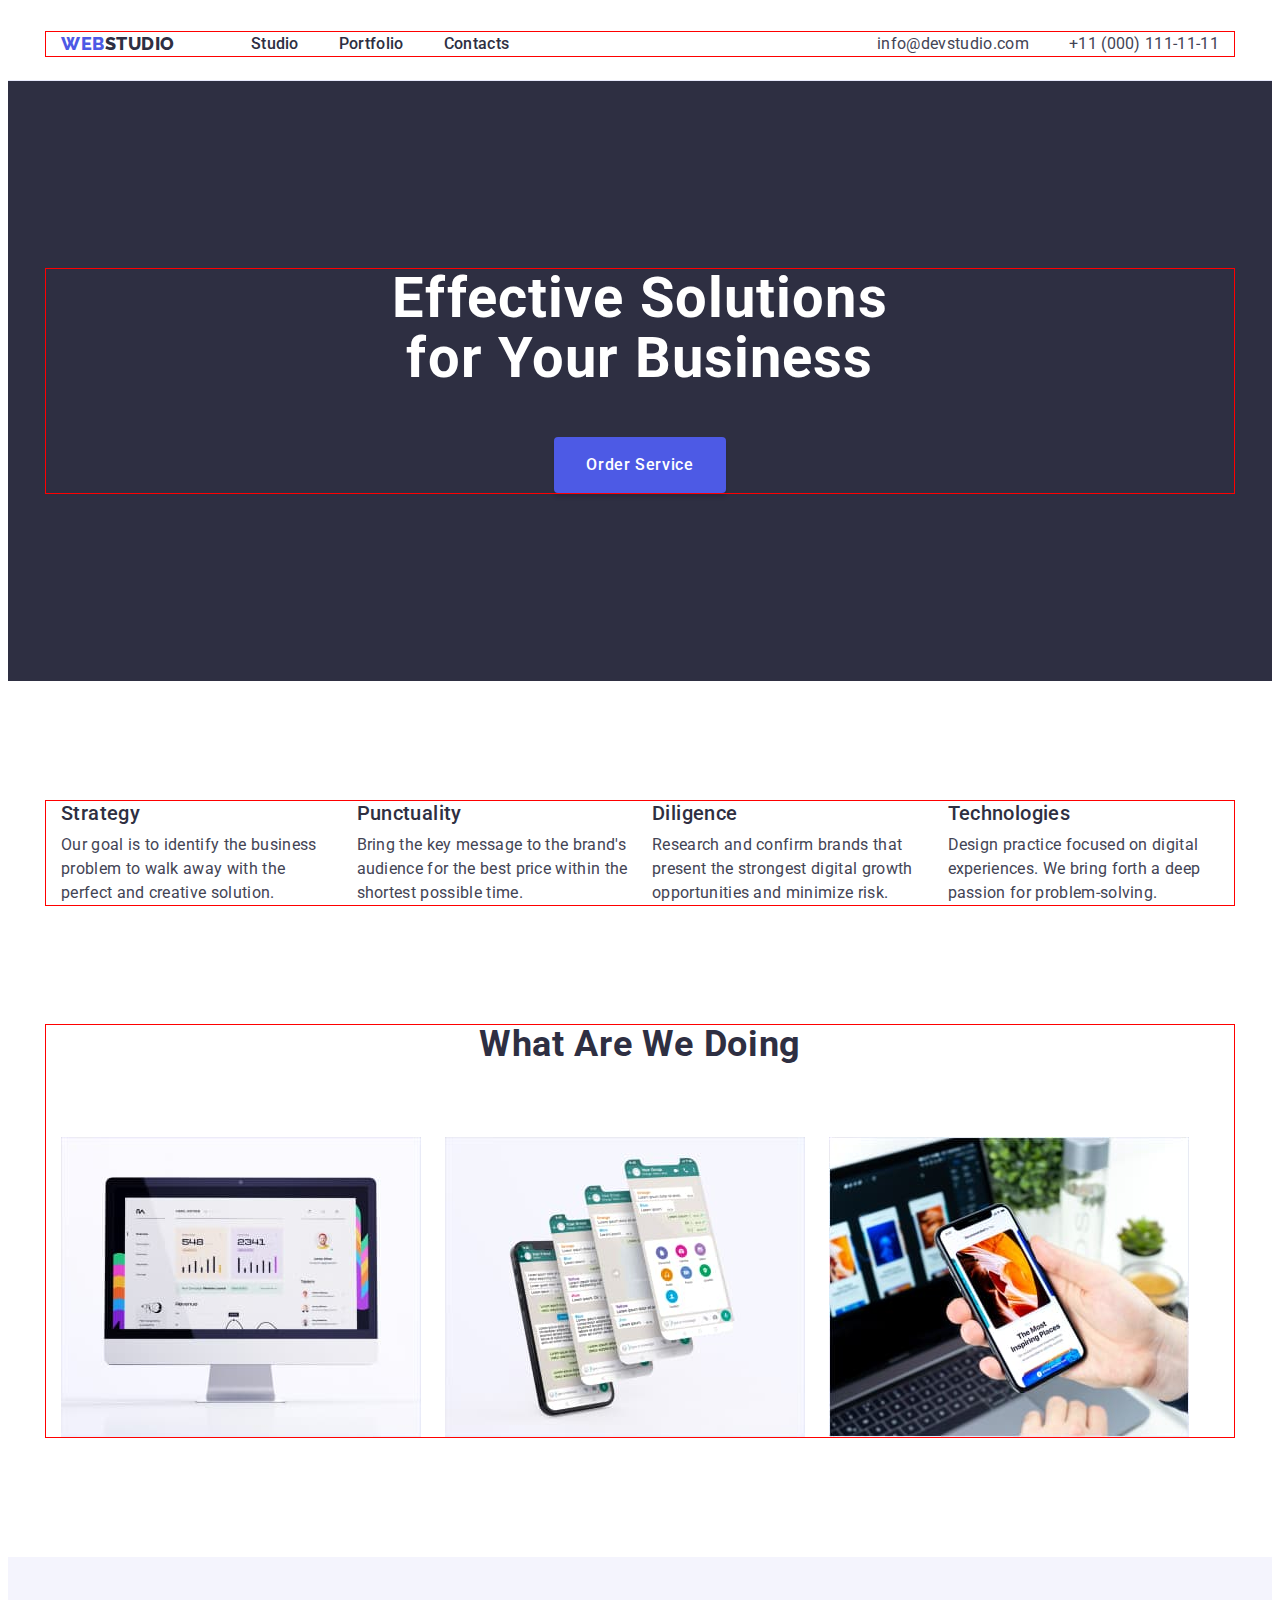
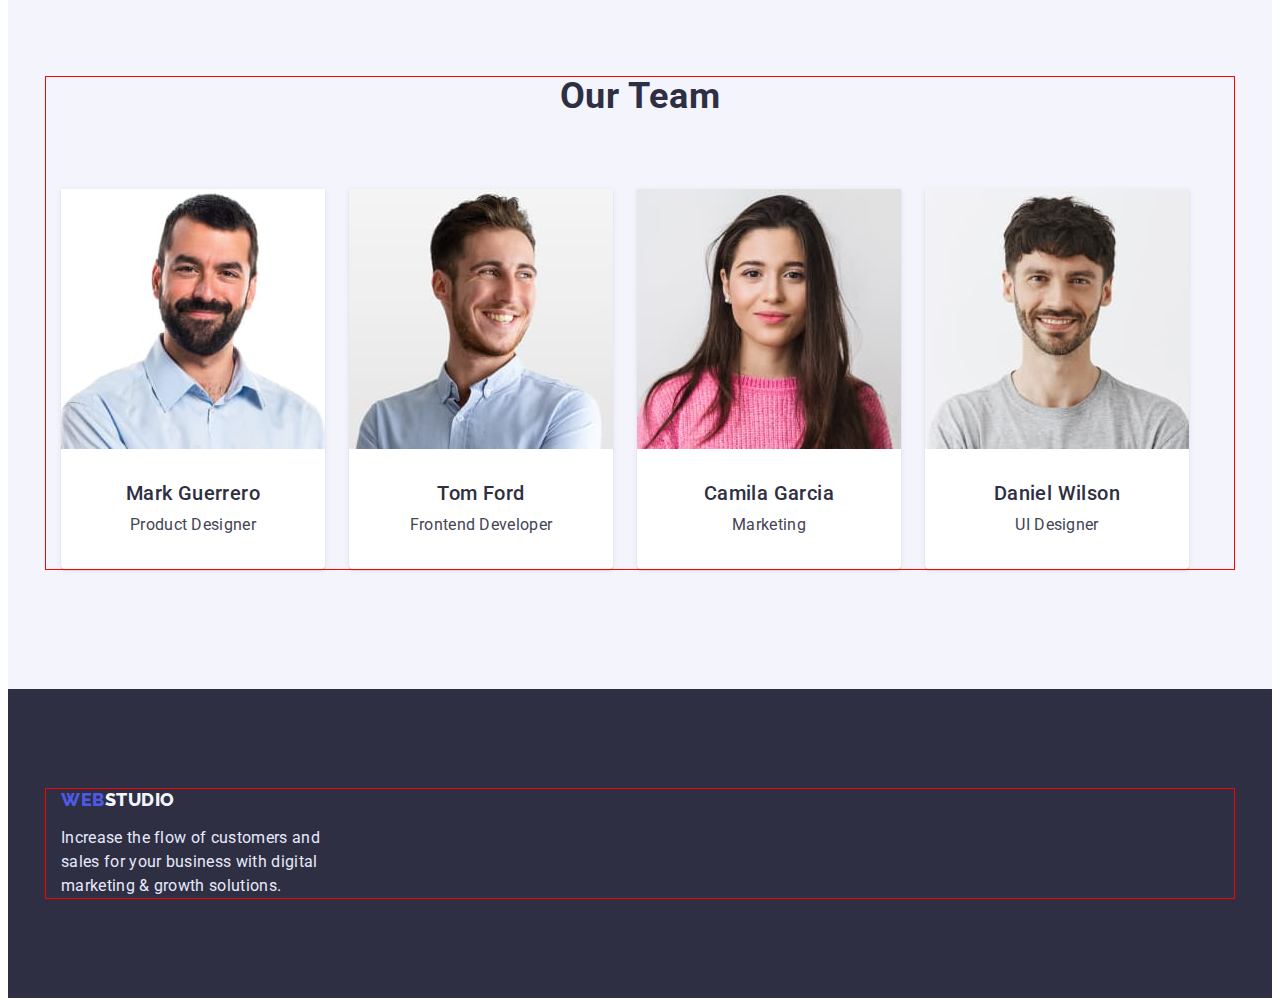
==== index.html @ 4e58a126 "Initial commit" ====
<!DOCTYPE html>
<html lang="en">
	<head>
		<meta charset="UTF-8" />
		<meta http-equiv="X-UA-Compatible" content="IE=edge" />
		<meta name="viewport" content="width=device-width, initial-scale=1.0" />
		<title>WebStudio</title>
		<link rel="preconnect" href="https://fonts.googleapis.com" />
		<link rel="preconnect" href="https://fonts.gstatic.com" crossorigin />
		<link
			href="https://fonts.googleapis.com/css2?family=Raleway:wght@800&family=Roboto:wght@400;500;700;900&display=swap"
			rel="stylesheet"
		/>
		<link
			rel="stylesheet"
			href="https://cdnjs.cloudflare.com/ajax/libs/modern-normalize/1.1.0/modern-normalize.min.css"
			integrity="sha512-wpPYUAdjBVSE4KJnH1VR1HeZfpl1ub8YT/NKx4PuQ5NmX2tKuGu6U/JRp5y+Y8XG2tV+wKQpNHVUX03MfMFn9Q=="
			crossorigin="anonymous"
			referrerpolicy="no-referrer"
		/>
		<link rel="stylesheet" href="./css/styles.css" />
	</head>
	<body>
		<header class="header">
			<div class="container header-container">
				<nav class="header-navigation">
					<a href="./index.html" class="header-logo link"><span> Web</span>Studio</a>
					<ul class="header-list list">
						<li class="header-item"><a href="" class="header-item-link link heading">Studio</a></li>
						<li class="header-item"><a href="./portfolio.html" class="header-item-link link heading">Portfolio</a></li>
						<li class="header-item"><a href="" class="header-item-link link heading">Contacts</a></li>
					</ul>
				</nav>
				<address class="header-address">
					<ul class="header-list list">
						<li class="header-item">
							<a href="mailto:info@devstudio.com" class="header-link link heading">info@devstudio.com</a>
						</li>
						<li class="header-item">
							<a href="tel:+110001111111" class="header-link link heading">+11 (000) 111-11-11</a>
						</li>
					</ul>
				</address>
			</div>
		</header>
		<main>
			<!--Hero section-->
			<section class="hero">
				<div class="container">
					<h1 class="hero-subject">Effective Solutions for Your Business</h1>
					<button type="button" class="hero-btn btn">Order Service</button>
				</div>
			</section>
			<!--/Hero section-->

			<!--Section Advantages-->
			<section class="advantages">
				<div class="container">
					<h2 class="visually-hidden">Advantages</h2>
					<ul class="advantages-list list">
						<li class="advantages-item">
							<h3 class="advantages-item-subtitle subtitle">Strategy</h3>
							<p class="advantages-item-description">
								Our goal is to identify the business problem to walk away with the perfect and creative solution.
							</p>
						</li>
						<li class="advantages-item">
							<h3 class="advantages-item-subtitle subtitle">Punctuality</h3>
							<p class="advantages-item-description">
								Bring the key message to the brand's audience for the best price within the shortest possible time.
							</p>
						</li>
						<li class="advantages-item">
							<h3 class="advantages-item-subtitle subtitle">Diligence</h3>
							<p class="advantages-item-description">
								Research and confirm brands that present the strongest digital growth opportunities and minimize risk.
							</p>
						</li>
						<li class="advantages-item">
							<h3 class="advantages-item-subtitle subtitle">Technologies</h3>
							<p class="advantages-item-description">
								Design practice focused on digital experiences. We bring forth a deep passion for problem-solving.
							</p>
						</li>
					</ul>
				</div>
			</section>
			<!--/Section Advantages-->

			<!--We doing section-->
			<section class="doing">
				<div class="container">
					<h2 class="doing-title title">What are we doing</h2>
					<ul class="doing-list list">
						<li class="doing-item">
							<img src="./images/doing-img-1.jpg" alt="computer screen" width="360" />
						</li>
						<li class="doing-item">
							<img src="./images/doing-img-2.jpg" alt="phone" width="360" />
						</li>
						<li class="doing-item">
							<img src="./images/doing-img-3.jpg" alt="phone and laptope" width="360" />
						</li>
					</ul>
				</div>
			</section>
			<!--/We doing section-->

			<!--Team section-->
			<section class="team">
				<div class="container">
					<h2 class="team-title title">Our Team</h2>
					<ul class="team-list list">
						<li class="team-item">
							<img src="./images/team-img-1.jpg" alt="photo Mark Guerrero" width="264" />
							<div class="team-item-container">
								<h3 class="team-item-subtitle subtitle">Mark Guerrero</h3>
								<p class="team-item-description">Product Designer</p></div
							>
						</li>
						<li class="team-item">
							<img src="./images/team-img-2.jpg" alt="photo Tom Ford" width="264" />
							<div class="team-item-container"
								><h3 class="team-item-subtitle subtitle">Tom Ford</h3>
								<p class="team-item-description">Frontend Developer</p></div
							>
						</li>
						<li class="team-item">
							<img src="./images/team-img-3.jpg" alt="photo Camila Garcia" width="264" />
							<div class="team-item-container"
								><h3 class="team-item-subtitle subtitle">Camila Garcia</h3>
								<p class="team-item-description">Marketing</p></div
							>
						</li>
						<li class="team-item">
							<img src="./images/team-img-4.jpg" alt="photo Daniel Wilson" width="264" />
							<div class="team-item-container"
								><h3 class="team-item-subtitle subtitle">Daniel Wilson</h3>
								<p class="team-item-description">UI Designer</p></div
							>
						</li>
					</ul>
				</div>
			</section>
			<!--/Team section-->
		</main>
		<footer class="footer">
			<div class="container">
				<a href="./index.html" class="footer-logo link"><span>Web</span>Studio</a>
				<p class="footer-text">
					Increase the flow of customers and sales for your business with digital marketing & growth solutions.
				</p>
			</div>
		</footer>
	</body>
</html>
---- css/styles.css ----
:root {
	--hero-color: #ffffff;
	--main-title-color: #2e2f42;
	--main-description-color: #434455;
	--accent-color: #4d5ae5;
	--hover-focus-color: #404bbf;
	--background-color-1: #2e2f42;
	--background-color-2: #f4f4fd;
	--footer-text: #e7e9fc;
	--secondary-font: "Raleway", sans-serif;
	--margin-subtitle: 8px;
	--margin-title: 72px;
}
h1,
h2,
h3,
h4,
h5,
h6,
p {
	margin: 0;
}
ul {
	margin: 0;
	padding: 0;
}
img {
	display: block;
	max-width: 100%;
	height: auto;
}
body {
	font-family: "Roboto", sans-serif;
	color: var(--main-description-color);
}
.container {
	width: 1158px;
	margin: 0 auto;
	outline: 1px solid red;
	padding-left: 15px;
	padding-right: 15px;
}
.list {
	list-style: none;
}
.link {
	text-decoration: none;
}
.btn {
	font-family: inherit;
	font-weight: 500;
	font-size: 16px;
	line-height: 1.5;
	letter-spacing: 0.04em;
	cursor: pointer;
}
.control-item-btn:hover,
.control-item-btn:focus {
	color: var(--hero-color);
	background-color: var(--hover-focus-color);
	border: 1px solid var(--hover-focus-color);
}
.heading:hover,
.heading:focus {
	color: var(--hover-focus-color);
}
.header {
	padding: 24px 0;
	border-bottom: 1px solid var(--footer-text);
}
.header-container {
	display: flex;
	align-items: center;
}
.header-navigation {
	display: flex;
	align-items: center;
}
.header-logo {
	font-family: "Raleway", sans-serif;
	font-weight: 800;
	font-size: 18px;
	line-height: 1.33;
	letter-spacing: 0.03em;
	text-transform: uppercase;
	color: var(--main-title-color);
	margin-right: 76px;
}
.header-logo span {
	color: var(--accent-color);
}
.header-list {
	display: flex;
	gap: 40px;
}
.header-item {
}
.header-item-link {
	font-weight: 500;
	font-size: 16px;
	line-height: 1.5;
	letter-spacing: 0.02em;
	color: var(--main-title-color);
}
.header-address {
	margin-left: auto;
}
.header-link {
	font-style: normal;
	font-size: 16px;
	line-height: 1.5;
	letter-spacing: 0.02em;
	color: var(--main-description-color);
}
.title {
	font-weight: 700;
	font-size: 36px;
	line-height: 1.11;
	letter-spacing: 0.02em;
	text-transform: capitalize;
}
.subtitle {
	font-weight: 500;
	font-size: 20px;
	line-height: 1.2;
	letter-spacing: 0.02em;
}

.visually-hidden {
	position: absolute;
	width: 1px;
	height: 1px;
	margin: -1px;
	border: 0;
	padding: 0;
	white-space: nowrap;
	clip-path: inset(100%);
	clip: rect(0 0 0 0);
	overflow: hidden;
}

/* <!--Hero section--> */
.hero {
	background: var(--background-color-1);
	padding-top: 188px;
	padding-bottom: 188px;
	text-align: center;
}

.hero-subject {
	font-weight: 700;
	font-size: 56px;
	line-height: 1.07;
	letter-spacing: 0.02em;
	color: var(--hero-color);
	margin-bottom: 48px;
	width: 496px;
	margin-right: auto;
	margin-left: auto;
}
.hero-btn {
	color: var(--hero-color);
	background: var(--accent-color);
	border: none;
	box-shadow: 0px 4px 4px rgba(0, 0, 0, 0.15);
	border-radius: 4px;
	padding: 16px 32px;
	gap: 10px;
}

.hero-btn:hover,
.hero-btn:focus {
	background: var(--hover-focus-color);
}

/* <!--/Hero section--> */

/* <!--Section Advantages--> */
.advantages {
	padding: 120px 0;
}

.advantages-list {
	display: flex;
	flex-wrap: wrap;
	gap: 24px;
	padding: 0;
	list-style: none;
}

.advantages-item {
	flex-basis: calc((100% - 72px) / 4);
}

.advantages-item-subtitle {
	color: var(--main-title-color);
	margin-bottom: var(--margin-subtitle);
}
.advantages-item-description {
	font-size: 16px;
	line-height: 1.5;
	letter-spacing: 0.02em;
}
/* <!--/Section Advantages--> */

/* <!--We doing section--> */
.doing {
	padding-bottom: 120px;
}

.doing-title {
	color: var(--main-title-color);
	margin-bottom: var(--margin-title);
	text-align: center;
}
.doing-list {
	display: flex;
	align-items: center;
	gap: 24px;
}
.doing-item {
}
/* <!--/We doing section--> */

/* <!--Team section--> */
.team {
	background: var(--background-color-2);
	padding: 120px 0;
}

.team-title {
	color: var(--main-title-color);
	margin-bottom: var(--margin-title);
	text-align: center;
}
.team-list {
	display: flex;
	align-items: center;
	gap: 24px;
}
.team-item {
	background: #ffffff;
	box-shadow: 0px 1px 6px rgba(46, 47, 66, 0.08), 0px 1px 1px rgba(46, 47, 66, 0.16), 0px 2px 1px rgba(46, 47, 66, 0.08);
	border-radius: 0px 0px 4px 4px;
	text-align: center;
}
.team-item-container {
	padding: 32px 0;
}
.team-item-subtitle {
	color: var(--main-title-color);
	margin-bottom: var(--margin-subtitle);
}
.team-item-description {
	font-size: 16px;
	line-height: 1.5;
	letter-spacing: 0.02em;
}
/* <!--/Team section--> */
.footer {
	background: var(--background-color-1);
	padding: 100px 0;
}

.footer-logo {
	font-family: "Raleway", sans-serif;
	font-weight: 800;
	font-size: 18px;
	line-height: 1.17;
	letter-spacing: 0.03em;
	text-transform: uppercase;
	color: var(--background-color-2);
}

.footer-logo span {
	color: var(--accent-color);
}
.footer-text {
	font-size: 16px;
	line-height: 1.5;
	letter-spacing: 0.02em;
	color: var(--footer-text);
	width: 264px;
	margin-top: 16px;
}

/* <!--Hero and portfolio section-->*/
.control {
	padding: 96px 0;
}

.control-list {
	display: flex;
	justify-content: center;
	flex-wrap: wrap;
	align-items: center;
	gap: 24px;
	margin-bottom: var(--margin-title);
}
.control-item {
}
.control-item-btn {
	color: var(--accent-color);
	background: var(--background-color-2);
	border: 1px solid var(--footer-text);
	padding: 12px 24px;
	border-radius: 4px;
	box-shadow: 0px 3px 1px rgba(0, 0, 0, 0.1), 0px 2px 1px rgba(0, 0, 0, 0.08), 0px 2px 2px rgba(0, 0, 0, 0.12);
}

.portfolio-list {
	display: flex;
	flex-wrap: wrap;
}

.portfolio-item {
	margin-right: 24px;
	margin-bottom: 48px;
	width: 360px;
}
.portfolio-item:nth-child(3n) {
	margin-right: 0;
}
.portfolio-item:nth-last-child(-n + 3) {
	margin-bottom: 0;
}
.portfolio-item-link {
}
.portfolio-item-container {
	border: 1px solid var(--footer-text);
	border-top: none;
	padding: 32px 16px;
}
.portfolio-item-subtitle {
	color: var(--main-title-color);
	margin-bottom: var(--margin-subtitle);
}
.portfolio-item-description {
	font-size: 16px;
	line-height: 1.5;
	letter-spacing: 0.02em;
	color: var(--main-description-color);
}
/* <!--/Hero and portfolio section--> */
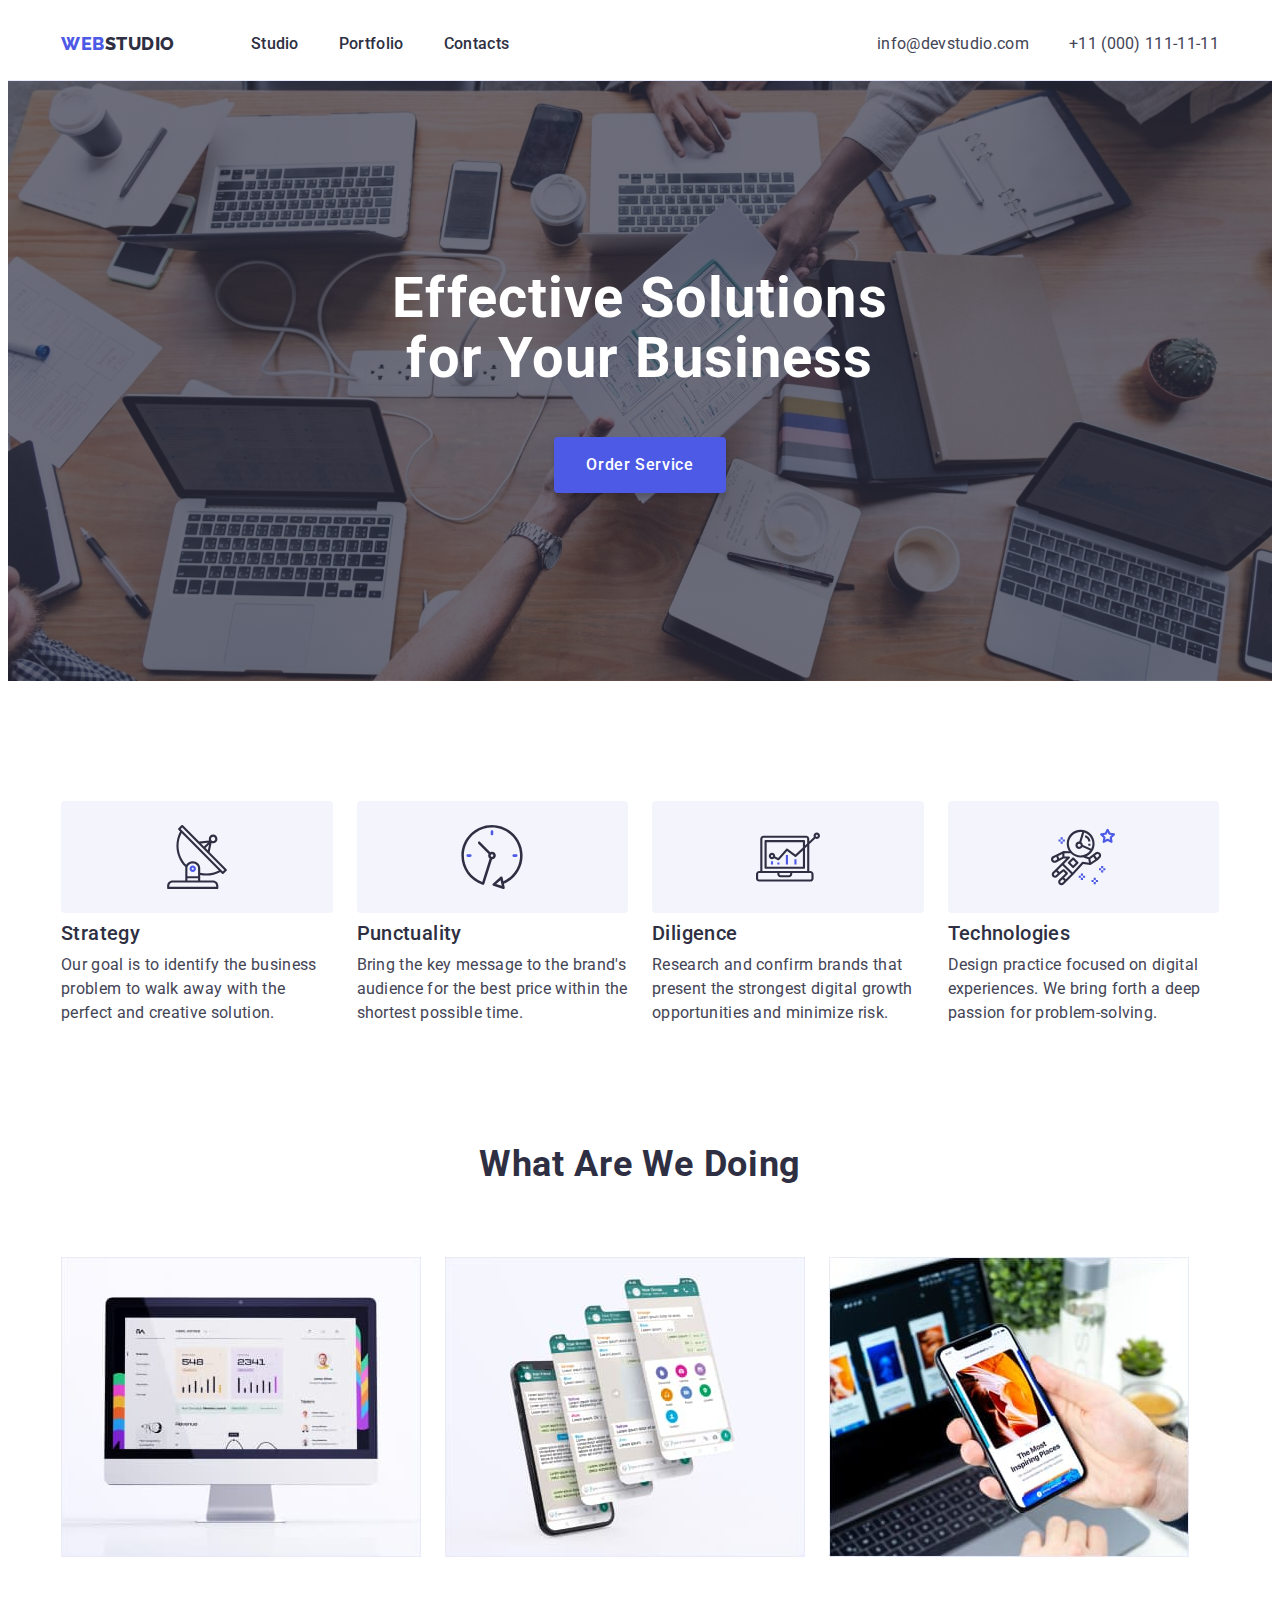
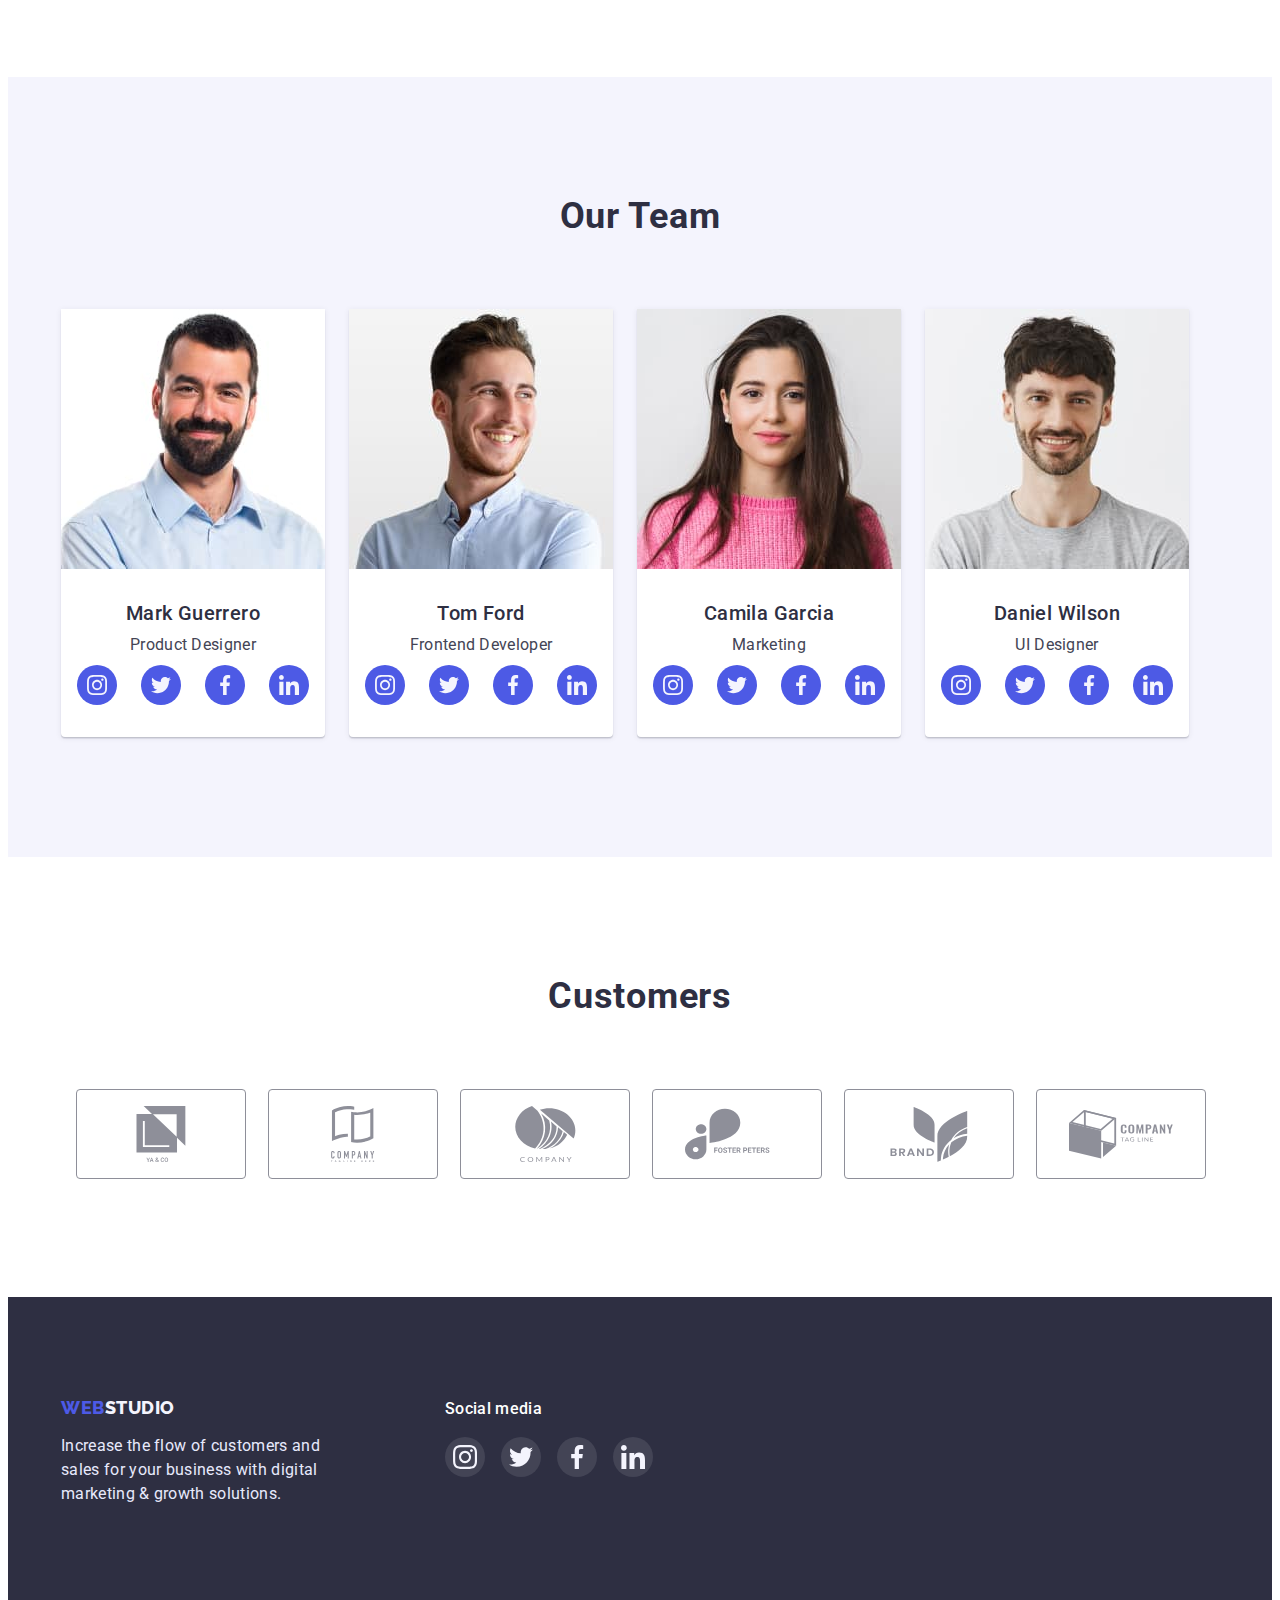
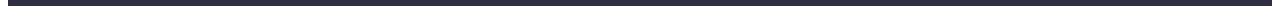
==== commit cfed8b45: "Added icons to webstudio and shadow to portfolio" ====
--- a/index.html
+++ b/index.html
@@ -59,24 +59,44 @@
 					<h2 class="visually-hidden">Advantages</h2>
 					<ul class="advantages-list list">
 						<li class="advantages-item">
+							<div class="advantages-icon">
+								<svg class="advantages-list-icon" width="64" height="64">
+									<use href="./images/symbol-defs.svg#icon-antenna"></use>
+								</svg>
+							</div>
 							<h3 class="advantages-item-subtitle subtitle">Strategy</h3>
 							<p class="advantages-item-description">
 								Our goal is to identify the business problem to walk away with the perfect and creative solution.
 							</p>
 						</li>
 						<li class="advantages-item">
+							<div class="advantages-icon">
+								<svg class="advantages-list-icon" width="64" height="64">
+									<use href="./images/symbol-defs.svg#icon-clock"></use>
+								</svg>
+							</div>
 							<h3 class="advantages-item-subtitle subtitle">Punctuality</h3>
 							<p class="advantages-item-description">
 								Bring the key message to the brand's audience for the best price within the shortest possible time.
 							</p>
 						</li>
 						<li class="advantages-item">
+							<div class="advantages-icon">
+								<svg class="advantages-list-icon" width="64" height="64">
+									<use href="./images/symbol-defs.svg#icon-diagram"></use>
+								</svg>
+							</div>
 							<h3 class="advantages-item-subtitle subtitle">Diligence</h3>
 							<p class="advantages-item-description">
 								Research and confirm brands that present the strongest digital growth opportunities and minimize risk.
 							</p>
 						</li>
 						<li class="advantages-item">
+							<div class="advantages-icon">
+								<svg class="advantages-list-icon" width="64" height="64">
+									<use href="./images/symbol-defs.svg#icon-astronaut"></use>
+								</svg>
+							</div>
 							<h3 class="advantages-item-subtitle subtitle">Technologies</h3>
 							<p class="advantages-item-description">
 								Design practice focused on digital experiences. We bring forth a deep passion for problem-solving.
@@ -115,41 +135,218 @@
 							<img src="./images/team-img-1.jpg" alt="photo Mark Guerrero" width="264" />
 							<div class="team-item-container">
 								<h3 class="team-item-subtitle subtitle">Mark Guerrero</h3>
-								<p class="team-item-description">Product Designer</p></div
-							>
+								<p class="team-item-description">Product Designer</p>
+								<ul class="team-social-list list">
+									<li class="team-social-iteam"
+										><a href="" class="team-social-link link" target="_blank" rel="noopener nofollow noreferre">
+											<svg class="team-social-icon" width="20" height="20">
+												<use href="./images/social-icons.svg#icon-instagram"></use></svg></a
+									></li>
+									<li class="team-social-iteam"
+										><a href="" class="team-social-link link" target="_blank" rel="noopener nofollow noreferre">
+											<svg class="team-social-icon" width="20" height="20">
+												<use href="./images/social-icons.svg#icon-twitter"></use></svg></a
+									></li>
+									<li class="team-social-iteam"
+										><a href="" class="team-social-link link" target="_blank" rel="noopener nofollow noreferre">
+											<svg class="team-social-icon" width="20" height="20">
+												<use href="./images/social-icons.svg#icon-facebook"></use></svg></a
+									></li>
+									<li class="team-social-iteam"
+										><a href="" class="team-social-link link" target="_blank" rel="noopener nofollow noreferre">
+											<svg class="team-social-icon" width="20" height="20">
+												<use href="./images/social-icons.svg#icon-linkedin"></use></svg></a
+									></li> </ul
+							></div>
 						</li>
 						<li class="team-item">
 							<img src="./images/team-img-2.jpg" alt="photo Tom Ford" width="264" />
 							<div class="team-item-container"
 								><h3 class="team-item-subtitle subtitle">Tom Ford</h3>
-								<p class="team-item-description">Frontend Developer</p></div
-							>
+								<p class="team-item-description">Frontend Developer</p>
+								<ul class="team-social-list list">
+									<li class="team-social-iteam"
+										><a
+											href=""
+											class="team-social-link link"
+											target="_blank"
+											rel="noopener nofollow noreferre"
+											target="_blank"
+											rel="noopener nofollow noreferre"
+										>
+											<svg class="team-social-icon" width="20" height="20">
+												<use href="./images/social-icons.svg#icon-instagram"></use></svg></a
+									></li>
+									<li class="team-social-iteam"
+										><a href="" class="team-social-link link" target="_blank" rel="noopener nofollow noreferre">
+											<svg class="team-social-icon" width="20" height="20">
+												<use href="./images/social-icons.svg#icon-twitter"></use></svg></a
+									></li>
+									<li class="team-social-iteam"
+										><a href="" class="team-social-link link" target="_blank" rel="noopener nofollow noreferre">
+											<svg class="team-social-icon" width="20" height="20">
+												<use href="./images/social-icons.svg#icon-facebook"></use></svg></a
+									></li>
+									<li class="team-social-iteam"
+										><a href="" class="team-social-link link" target="_blank" rel="noopener nofollow noreferre">
+											<svg class="team-social-icon" width="20" height="20">
+												<use href="./images/social-icons.svg#icon-linkedin"></use></svg></a
+									></li>
+								</ul>
+							</div>
 						</li>
 						<li class="team-item">
 							<img src="./images/team-img-3.jpg" alt="photo Camila Garcia" width="264" />
 							<div class="team-item-container"
 								><h3 class="team-item-subtitle subtitle">Camila Garcia</h3>
-								<p class="team-item-description">Marketing</p></div
-							>
+								<p class="team-item-description">Marketing</p>
+								<ul class="team-social-list list">
+									<li class="team-social-iteam"
+										><a href="" class="team-social-link link" target="_blank" rel="noopener nofollow noreferre">
+											<svg class="team-social-icon" width="20" height="20">
+												<use href="./images/social-icons.svg#icon-instagram"></use></svg></a
+									></li>
+									<li class="team-social-iteam"
+										><a href="" class="team-social-link link" target="_blank" rel="noopener nofollow noreferre">
+											<svg class="team-social-icon" width="20" height="20">
+												<use href="./images/social-icons.svg#icon-twitter"></use></svg></a
+									></li>
+									<li class="team-social-iteam"
+										><a href="" class="team-social-link link" target="_blank" rel="noopener nofollow noreferre">
+											<svg class="team-social-icon" width="20" height="20">
+												<use href="./images/social-icons.svg#icon-facebook"></use></svg></a
+									></li>
+									<li class="team-social-iteam"
+										><a href="" class="team-social-link link" target="_blank" rel="noopener nofollow noreferre">
+											<svg class="team-social-icon" width="20" height="20">
+												<use href="./images/social-icons.svg#icon-linkedin"></use></svg></a
+									></li>
+								</ul>
+							</div>
 						</li>
 						<li class="team-item">
 							<img src="./images/team-img-4.jpg" alt="photo Daniel Wilson" width="264" />
 							<div class="team-item-container"
 								><h3 class="team-item-subtitle subtitle">Daniel Wilson</h3>
-								<p class="team-item-description">UI Designer</p></div
-							>
+								<p class="team-item-description">UI Designer</p>
+								<ul class="team-social-list list">
+									<li class="team-social-iteam"
+										><a href="" class="team-social-link link" target="_blank" rel="noopener nofollow noreferre">
+											<svg class="team-social-icon" width="20" height="20">
+												<use href="./images/social-icons.svg#icon-instagram"></use></svg></a
+									></li>
+									<li class="team-social-iteam"
+										><a href="" class="team-social-link link" target="_blank" rel="noopener nofollow noreferre">
+											<svg class="team-social-icon" width="20" height="20">
+												<use href="./images/social-icons.svg#icon-twitter"></use></svg></a
+									></li>
+									<li class="team-social-iteam"
+										><a href="" class="team-social-link link" target="_blank" rel="noopener nofollow noreferre">
+											<svg class="team-social-icon" width="20" height="20">
+												<use href="./images/social-icons.svg#icon-facebook"></use></svg></a
+									></li>
+									<li class="team-social-iteam"
+										><a href="" class="team-social-link link" target="_blank" rel="noopener nofollow noreferre">
+											<svg class="team-social-icon" width="20" height="20">
+												<use href="./images/social-icons.svg#icon-linkedin"></use></svg></a
+									></li>
+								</ul>
+							</div>
 						</li>
 					</ul>
 				</div>
 			</section>
 			<!--/Team section-->
+
+			<!-- Customers section -->
+			<section class="customers">
+				<div class="container">
+					<h2 class="customers-title">Customers</h2>
+					<ul class="customers-list list">
+						<li class="customers-iteam">
+							<a href="" class="customers-iteam-link link" target="_blank" rel="noopener nofollow noreferre">
+								<svg class="costomers-social-icon" width="104" height="56">
+									<use href="./images/customers-symbol.svg#icon-group1"></use>
+								</svg>
+							</a>
+						</li>
+						<li class="customers-iteam">
+							<a href="" class="customers-iteam-link link" target="_blank" rel="noopener nofollow noreferre">
+								<svg class="costomers-social-icon" width="104" height="56">
+									<use href="./images/customers-symbol.svg#icon-group2"></use>
+								</svg>
+							</a>
+						</li>
+						<li class="customers-iteam"
+							><a href="" class="customers-iteam-link link" target="_blank" rel="noopener nofollow noreferre">
+								<svg class="costomers-social-icon" width="104" height="56">
+									<use href="./images/customers-symbol.svg#icon-group3"></use>
+								</svg>
+							</a>
+						</li>
+						<li class="customers-iteam"
+							><a href="" class="customers-iteam-link link" target="_blank" rel="noopener nofollow noreferre">
+								<svg class="costomers-social-icon" width="104" height="56">
+									<use href="./images/customers-symbol.svg#icon-group4"></use>
+								</svg>
+							</a>
+						</li>
+						<li class="customers-iteam"
+							><a href="" class="customers-iteam-link link" target="_blank" rel="noopener nofollow noreferre">
+								<svg class="costomers-social-icon" width="104" height="56">
+									<use href="./images/customers-symbol.svg#icon-group5"></use>
+								</svg>
+							</a>
+						</li>
+						<li class="customers-iteam"
+							><a href="" class="customers-iteam-link link" target="_blank" rel="noopener nofollow noreferre">
+								<svg class="costomers-social-icon" width="104" height="56">
+									<use href="./images/customers-symbol.svg#icon-group6"></use>
+								</svg>
+							</a>
+						</li>
+					</ul>
+				</div>
+			</section>
+			<!-- /Customers section -->
 		</main>
 		<footer class="footer">
-			<div class="container">
-				<a href="./index.html" class="footer-logo link"><span>Web</span>Studio</a>
-				<p class="footer-text">
-					Increase the flow of customers and sales for your business with digital marketing & growth solutions.
-				</p>
+			<div class="container footer-container">
+				<div class="logo-container">
+					<a href="./index.html" class="footer-logo link"><span>Web</span>Studio</a>
+					<p class="footer-text">
+						Increase the flow of customers and sales for your business with digital marketing & growth solutions.
+					</p>
+				</div>
+				<div class="social-media">
+					<h3 class="footer-subject">Social media</h3>
+					<ul class="footer-list list">
+						<li class="footer-item"
+							><a href="" class="footer-link link">
+								<svg class="footer-icon" width="24" height="24">
+									<use href="./images/social-icons.svg#icon-instagram"></use>
+								</svg> </a
+						></li>
+						<li class="footer-item"
+							><a href="" class="footer-link link">
+								<svg class="footer-icon" width="24" height="24">
+									<use href="./images/social-icons.svg#icon-twitter"></use>
+								</svg> </a
+						></li>
+						<li class="footer-item"
+							><a href="" class="footer-link link">
+								<svg class="footer-icon" width="24" height="24">
+									<use href="./images/social-icons.svg#icon-facebook"></use>
+								</svg> </a
+						></li>
+						<li class="footer-item"
+							><a href="" class="footer-link link">
+								<svg class="footer-icon" width="24" height="24">
+									<use href="./images/social-icons.svg#icon-linkedin"></use>
+								</svg> </a
+						></li>
+					</ul>
+				</div>
 			</div>
 		</footer>
 	</body>
--- a/css/styles.css
+++ b/css/styles.css
@@ -36,7 +36,6 @@
 .container {
 	width: 1158px;
 	margin: 0 auto;
-	outline: 1px solid red;
 	padding-left: 15px;
 	padding-right: 15px;
 }
@@ -141,10 +140,16 @@
 
 /* <!--Hero section--> */
 .hero {
-	background: var(--background-color-1);
+	max-width: 1440px;
+	margin-left: auto;
+	margin-right: auto;
 	padding-top: 188px;
 	padding-bottom: 188px;
 	text-align: center;
+	background-image: linear-gradient(rgba(46, 47, 66, 0.7), rgba(46, 47, 66, 0.7)), url(../images/hero-br.jpg);
+	background-repeat: no-repeat;
+	background-position: center;
+	background-size: cover;
 }
 
 .hero-subject {
@@ -187,11 +192,27 @@
 	padding: 0;
 	list-style: none;
 }
+.advantages-icon {
+	display: flex;
+	flex-wrap: wrap;
+}
+.advantages-list-icon {
+}
 
 .advantages-item {
 	flex-basis: calc((100% - 72px) / 4);
 }
-
+.advantages-icon {
+	display: flex;
+	justify-content: center;
+	align-self: center;
+	background: #f4f4fd;
+	border-radius: 4px;
+	padding: 24px 100px;
+	margin-bottom: 8px;
+}
+.advantages-list-icon {
+}
 .advantages-item-subtitle {
 	color: var(--main-title-color);
 	margin-bottom: var(--margin-subtitle);
@@ -255,13 +276,91 @@
 	font-size: 16px;
 	line-height: 1.5;
 	letter-spacing: 0.02em;
+	margin-bottom: 8px;
+}
+.team-social-list {
+	display: flex;
+	justify-content: center;
+	gap: 24px;
+}
+
+.team-social-iteam {
+	width: 40px;
+	height: 40px;
+}
+.team-social-link {
+	display: flex;
+	justify-content: center;
+	align-items: center;
+	width: 100%;
+	height: 100%;
+	border-radius: 50%;
+	background-color: var(--accent-color);
+}
+.team-social-link:is(:hover, :focus) {
+	background-color: var(--hover-focus-color);
+}
+.team-social-icon {
 }
 /* <!--/Team section--> */
+
+/* <!-- Customers section --> */
+.customers {
+	padding: 120px 0;
+}
+.customers-title {
+	font-weight: 700;
+	font-size: 36px;
+	line-height: 1.11;
+	text-align: center;
+	letter-spacing: 0.02em;
+	color: var(--main-title-color);
+	margin-bottom: var(--margin-title);
+}
+.customers-list {
+	display: flex;
+	justify-content: center;
+	gap: 24px;
+}
+
+.customers-iteam {
+	width: 168px;
+	height: 88px;
+}
+.customers-iteam-link {
+	display: flex;
+	justify-content: center;
+	align-items: center;
+	width: 100%;
+	height: 100%;
+	color: #8e8f99;
+	border: 1px solid #8e8f99;
+	border-radius: 4px;
+}
+.customers-iteam-link:is(:hover, :focus) {
+	border: 1px solid var(--hover-focus-color);
+	color: var(--hover-focus-color);
+}
+
+.costomers-social-icon {
+	fill: currentColor;
+}
+.costomers-social-icon:is(:hover, :focus) {
+	color: var(--hover-focus-color);
+}
+
+/* <!-- Customers section --> */
+
 .footer {
 	background: var(--background-color-1);
 	padding: 100px 0;
 }
-
+.footer-container {
+	display: flex;
+	gap: 120px;
+}
+.logo-container {
+}
 .footer-logo {
 	font-family: "Raleway", sans-serif;
 	font-weight: 800;
@@ -283,6 +382,41 @@
 	width: 264px;
 	margin-top: 16px;
 }
+.social-media {
+}
+.footer-subject {
+	font-weight: 500;
+	font-size: 16px;
+	line-height: 1.5;
+	letter-spacing: 0.02em;
+	color: var(--hero-color);
+	margin-bottom: 16px;
+}
+.footer-list {
+	display: flex;
+	justify-content: center;
+	gap: 16px;
+	width: 208px;
+}
+
+.footer-item {
+	width: 40px;
+	height: 40px;
+}
+.footer-link {
+	display: flex;
+	justify-content: center;
+	align-items: center;
+	width: 100%;
+	height: 100%;
+	border-radius: 50%;
+	background-color: var(--main-description-color);
+}
+.footer-link:is(:hover, :focus) {
+	background-color: #31d0aa;
+}
+.footer-icon {
+}
 
 /* <!--Hero and portfolio section-->*/
 .control {
@@ -325,7 +459,14 @@
 	margin-bottom: 0;
 }
 .portfolio-item-link {
-}
+	display: block;
+}
+
+.portfolio-item-link:is(:hover, :focus) {
+	border: 1px solid #f4f4fd;
+	box-shadow: 0px 1px 6px rgba(46, 47, 66, 0.08), 0px 1px 1px rgba(46, 47, 66, 0.16), 0px 2px 1px rgba(46, 47, 66, 0.08);
+}
+
 .portfolio-item-container {
 	border: 1px solid var(--footer-text);
 	border-top: none;
